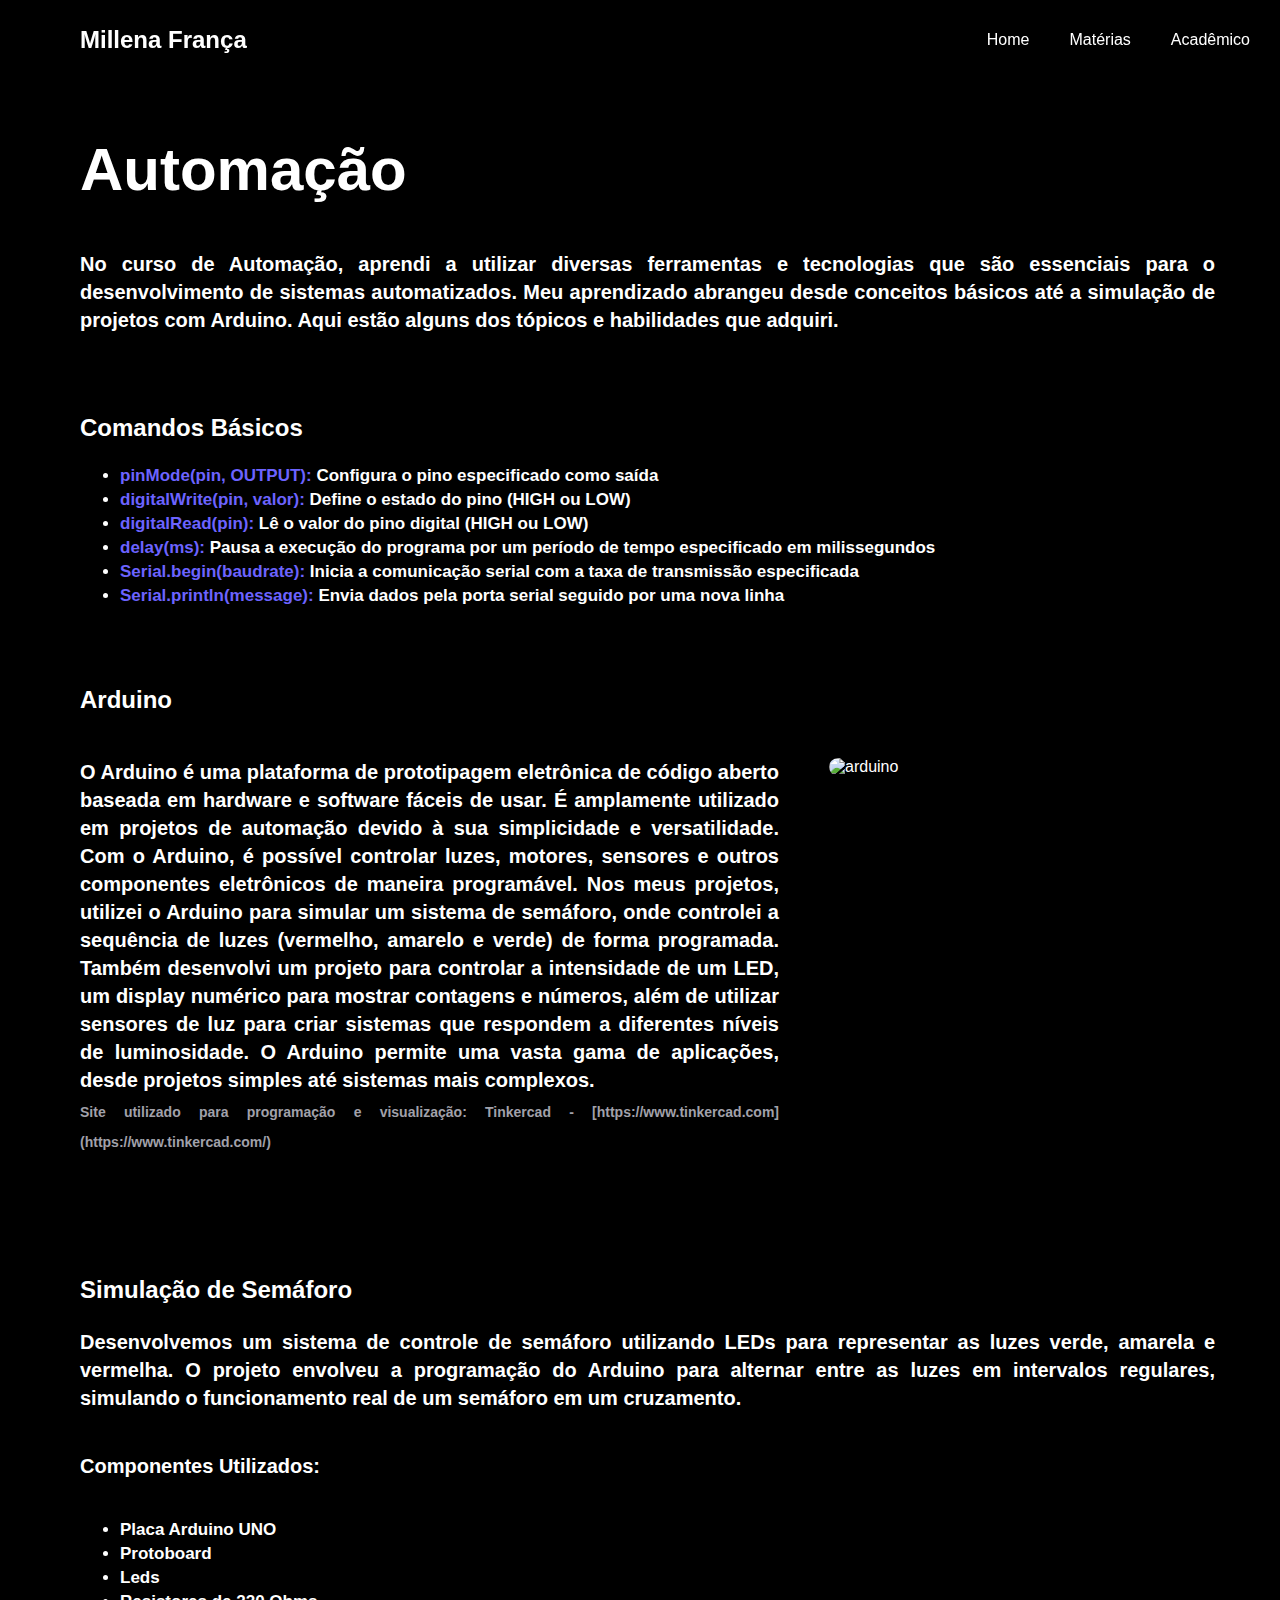
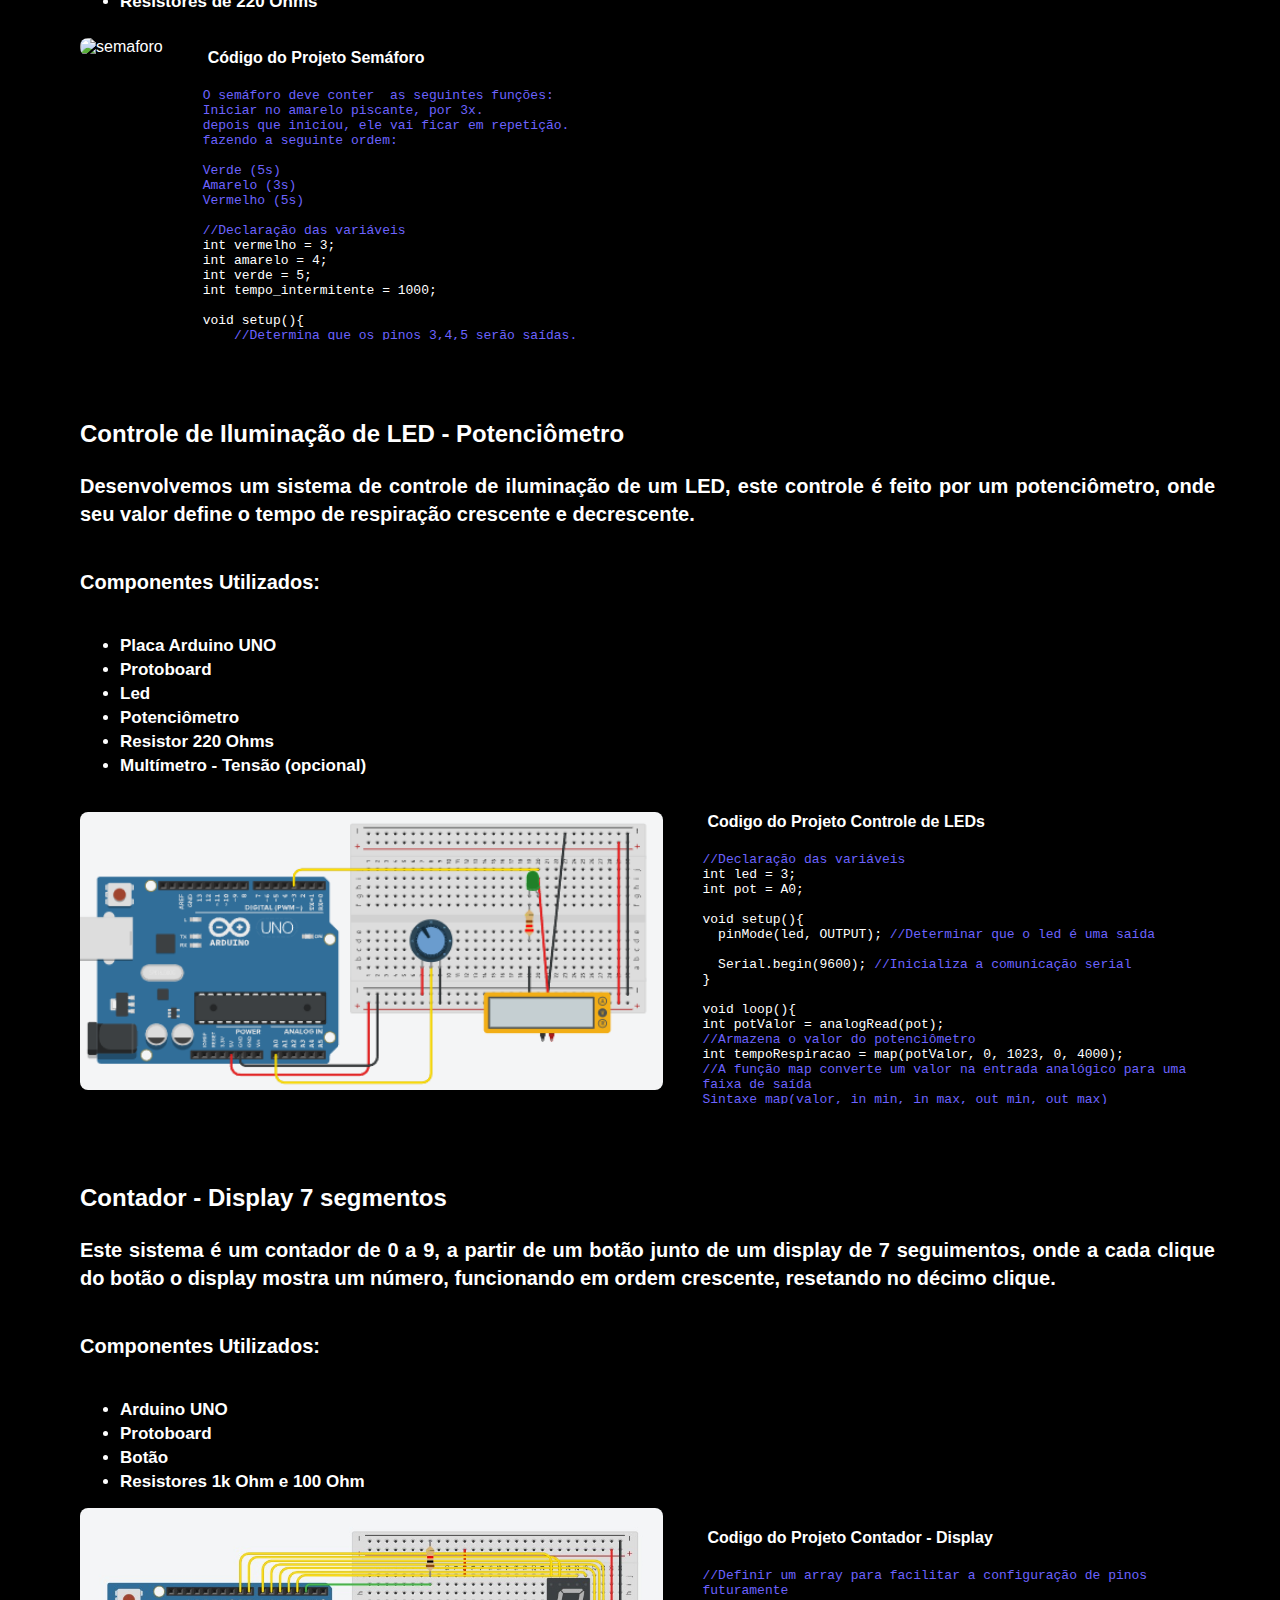
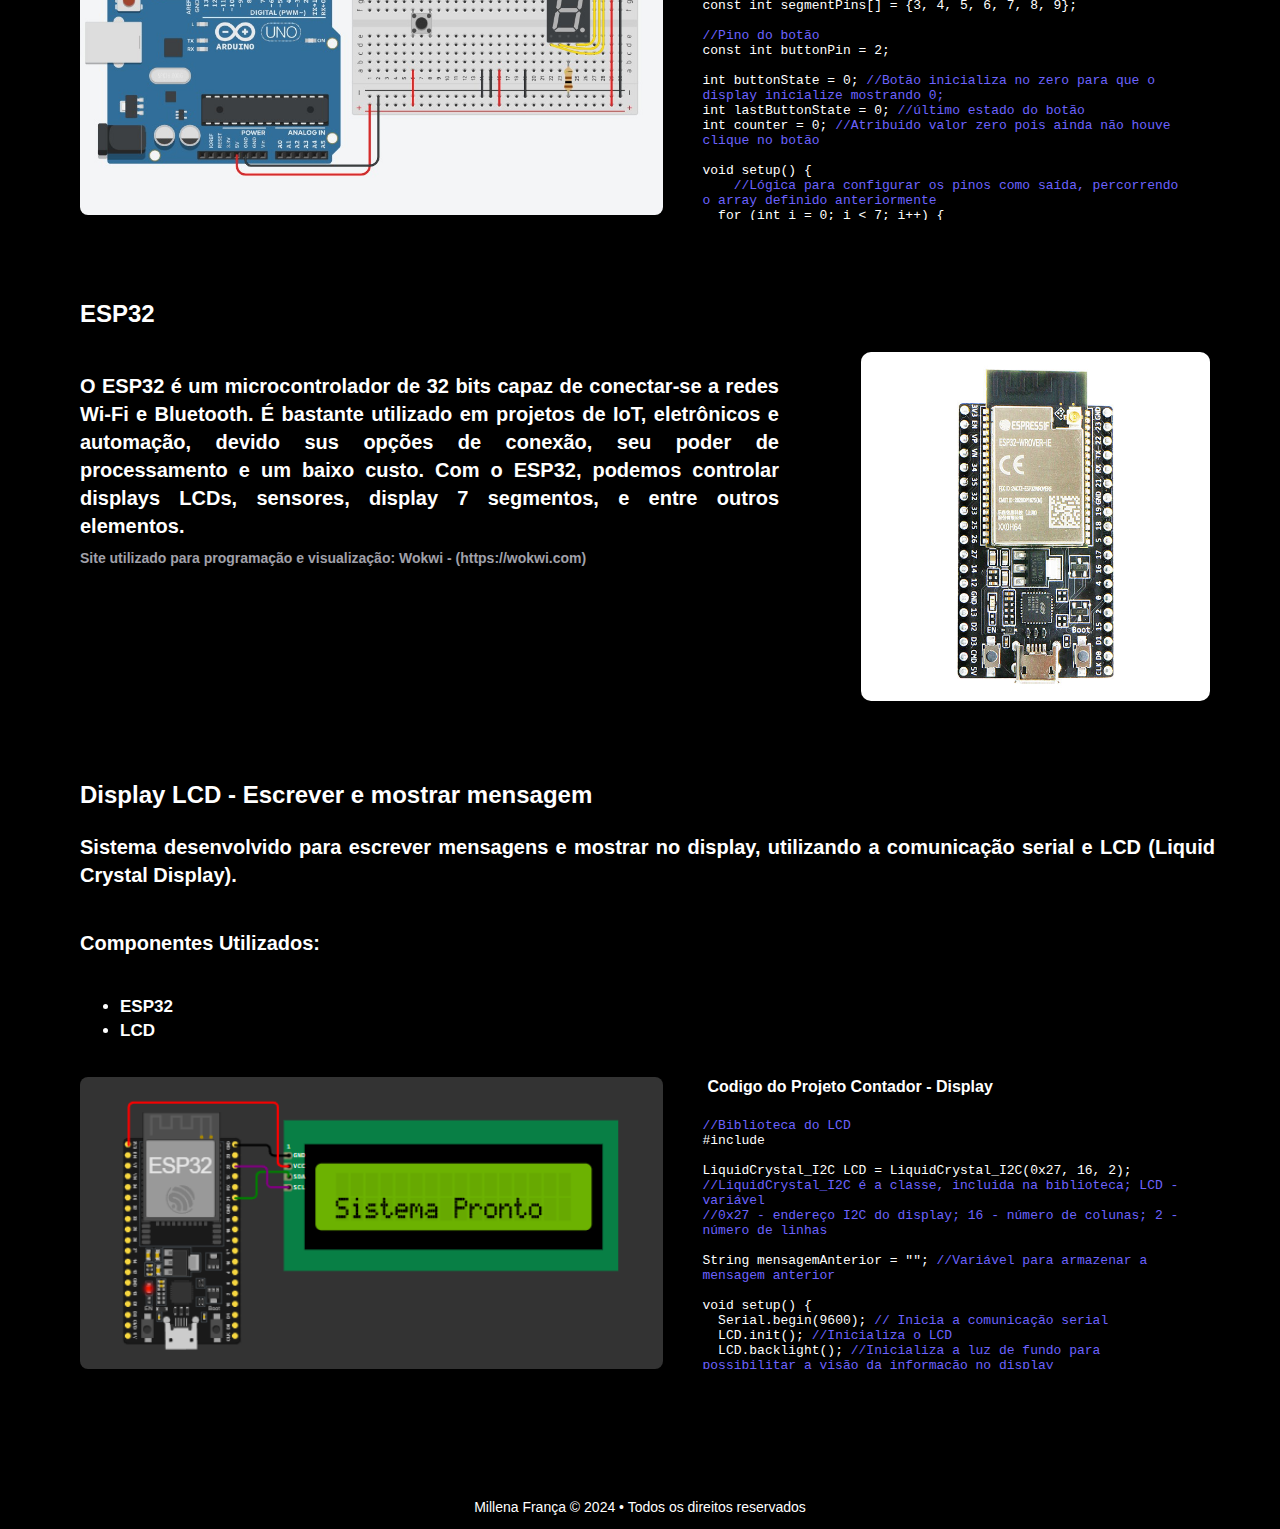
==== Automacao.html @ 95b80430 "Complete Automation subject page" ====
<!DOCTYPE html>
<html lang="en">
<head>
    <meta charset="UTF-8">
    <meta name="viewport" content="width=device-width, initial-scale=1.0">
    <title>Automação</title>
    <link rel="stylesheet" href="style.css">
    <link rel="stylesheet" href="aut.css">
</head>
<body>
    <header>
        <h1>Millena França</h1>
        <nav>
            <div class="menu">
                <ul>
                    <li><a href="index.html">Home</a></li>
                    <li><a href="index.html#materias">Matérias</a></li>
                    <li><a href="index.html#academico">Acadêmico</a></li>
                </ul>
            </div>
        </nav>
    </header>
    <main>
        <section id="materia-conteudo">
            <h2>Automação</h2>
            <p>No curso de Automação, aprendi a utilizar diversas ferramentas e tecnologias que são essenciais para o desenvolvimento de sistemas automatizados. Meu aprendizado abrangeu desde conceitos básicos até a simulação de projetos com Arduino. Aqui estão alguns dos tópicos e habilidades que adquiri.</p>
            <h3>Comandos Básicos</h3>
            <ul>
                <li><span class="highlight">pinMode(pin, OUTPUT):</span> Configura o pino especificado como saída</li>
                <li><span class="highlight">digitalWrite(pin, valor):</span> Define o estado do pino (HIGH ou LOW)</li>
                <li><span class="highlight">digitalRead(pin):</span> Lê o valor do pino digital (HIGH ou LOW)</li>
                <li><span class="highlight">delay(ms):</span> Pausa a execução do programa por um período de tempo especificado em milissegundos</li>
                <li><span class="highlight">Serial.begin(baudrate):</span> Inicia a comunicação serial com a taxa de transmissão especificada</li>
                <li><span class="highlight">Serial.println(message):</span> Envia dados pela porta serial seguido por uma nova linha</li>
            </ul>
            <h3>Arduino</h3>
            <div class="ardContainer">
            <p class="dolado">O Arduino é uma plataforma de prototipagem eletrônica de código aberto baseada em hardware e software fáceis de usar. 
                É amplamente utilizado em projetos de automação devido à sua simplicidade e versatilidade. Com o Arduino, é possível controlar luzes, motores, sensores e outros componentes eletrônicos de maneira programável.
                Nos meus projetos, utilizei o Arduino para simular um sistema de semáforo, onde controlei a sequência de luzes (vermelho, amarelo e verde) de forma programada. Também desenvolvi um projeto para controlar a intensidade de um LED, um display numérico para mostrar contagens e números, além de utilizar sensores de luz para criar sistemas que respondem a diferentes níveis de luminosidade. O Arduino permite uma vasta gama de aplicações, desde projetos simples até sistemas mais complexos.
                <span class="fonte"><br>Site utilizado para programação e visualização: Tinkercad - [https://www.tinkercad.com](https://www.tinkercad.com/)</span></p>
                <img src="arduino.jpg" alt="arduino" class="arduino">
            </div>
            <h3>Simulação de Semáforo</h3>
            <p>Desenvolvemos um sistema de controle de semáforo utilizando LEDs para representar as luzes verde, amarela e vermelha. O projeto envolveu a programação do Arduino para alternar entre as luzes em intervalos regulares, simulando o funcionamento real de um semáforo em um cruzamento.</p>
            <p class="subtitulo">Componentes Utilizados:</p>
            <ul>
                <li>Placa Arduino UNO</li>
                <li>Protoboard</li>
                <li>Leds</li>
                <li>Resistores de 220 Ohms</li>
            </ul>
            <div class="proj">
            <img src="semaforo.png" alt="semaforo" class="semaforo">
                <div class="codigo">
                    <h4>Código do Projeto Semáforo</h4>
                    <pre><a>O semáforo deve conter  as seguintes funções:<br>Iniciar no amarelo piscante, por 3x.<br>depois que iniciou, ele vai ficar em repetição.<br>fazendo a seguinte ordem:<br><br>Verde (5s)<br>Amarelo (3s)<br>Vermelho (5s)<br><br>//Declaração das variáveis</a><br>int vermelho = 3;<br>int amarelo = 4;<br>int verde = 5;<br>int tempo_intermitente = 1000;<br><br>void setup(){<br>    <a>//Determina que os pinos 3,4,5 serão saídas.</a><br>    pinMode(vermelho, OUTPUT);<br>    pinMode(amarelo, OUTPUT);<br>    pinMode(verde, OUTPUT);<br><br>    controlaCor(amarelo, 1000, false);<br>    controlaCor(amarelo, 1000, false);<br>    controlaCor(amarelo, 1000, false);<br><br>}<br><br>void loop(){<br>      <a>//Chamando a função para controlar as cores.</a><br><br>    controlaCor(verde, 5000, true);<br>    controlaCor(amarelo, 3000, true);<br>    controlaCor(vermelho, 5000, true);<br>}<br><br>int controlaCor (int cor, int tempo, bool noloop) {<br>    digitalWrite(cor, 1);<br>    delay(tempo);<br>    digitalWrite(cor, 0);<br>  <a>//se noloop for true, retorna 1 imediatamente</a><br><br>      if(noloop == false){<br>        delay(tempo);<br>        return 0;<br>            <a>//se noloop for falso, espera (tempo) para retornar</a><br>    }<br>    else{<br>        return 1;<br>    }<br>}<br></pre>
                  </div>
                </div>

                <h3>Controle de Iluminação de LED - Potenciômetro</h3>
                <p>Desenvolvemos um sistema de controle de iluminação de um LED, este controle é feito por um potenciômetro, onde seu valor define o tempo de respiração crescente e decrescente.</p>
                <p class="subtitulo">Componentes Utilizados:</p>
                <ul>
                    <li>Placa Arduino UNO</li>
                    <li>Protoboard</li>
                    <li>Led</li>
                    <li>Potenciômetro</li>
                    <li>Resistor 220 Ohms</li>
                    <li>Multímetro - Tensão (opcional)</li>
                </ul>
                <div class="proj">
                    <img src="controleLed.png" alt="controleLed" class="controleLed">
                    <div class="codigo">
                        <h4>Codigo do Projeto Controle de LEDs</h4>
                        <pre><a>//Declaração das variáveis</a><br>int led = 3;<br>int pot = A0;<br><br>void setup(){<br>  pinMode(led, OUTPUT); <a>//Determinar que o led é uma saída</a><br><br>  Serial.begin(9600); <a>//Inicializa a comunicação serial</a><br>}<br><br>void loop(){<br>int potValor = analogRead(pot);<br><a>//Armazena o valor do potenciômetro</a><br>int tempoRespiracao = map(potValor, 0, 1023, 0, 4000);<br><a>//A função map converte um valor na entrada analógico para uma faixa de saída<br>Sintaxe map(valor, in_min, in_max, out_min, out_max)<br>O valor no map é valor definido pelo potenciômetro, esse valor varia entre 0 a 1023<br>Este valor é convertido para um novo que varia entre 0 a 4000 (4seg)</a><br><br><a>//Se o potenciômetro estiver zerado, a luminosidade do led vai estar zerada também</a><br>if (potValor == 0) {<br>  digitalWrite(led, LOW);<br>  delay(100);<br>}<br><br>// Lógica da respiração, quanto maior o valor do pot mais demora a respiração  else {<br>      <a>//Crescente</a>    for (int i = 0; i <= 100; i++) {<br>      analogWrite(led, map(i, 0, 100, 0, 255)); //Ajusta a luminosidade conforme o valor do map<br>      <a>//Utiliza o 100 para ficar na medida de potência 100%</a><br>      delay(tempoRespiracao / 100); //Tempo de acordo com o potenciômetro<br>    }<br><br>      <a>// Decrescente, inverte a lógica do for<br></a>    for (int i = 100; i >= 0; i--) {<br>      analogWrite(led, map(i, 0, 100, 0, 255));<br>      delay(tempoRespiracao / 100);<br>    }<br>  }<br><br>  Serial.println(potValor); <a>//Visualizar o valor atual do potenciômetro</a><br>}</pre>
                    </div>
                </div>

                <h3>Contador - Display 7 segmentos</h3>
                <p>Este sistema é um contador de 0 a 9, a partir de um botão junto de um display de 7 seguimentos, onde a cada clique do botão o display mostra um número, funcionando em ordem crescente, resetando no décimo clique.</p>
                <p class="subtitulo">Componentes Utilizados:</p>
                <ul>
                    <li>Arduino UNO</li>
                    <li>Protoboard</li>
                    <li>Botão</li>
                    <li>Resistores 1k Ohm e 100 Ohm</li>
                </ul>
                <div class="proj">
                    <img src="contador.jpeg"" alt="contador" class="contador">
                    <div class="codigo">
                        <h4>Codigo do Projeto Contador - Display</h4>
                        <pre><a>//Definir um array para facilitar a configuração de pinos futuramente</a><br>const int segmentPins[] = {3, 4, 5, 6, 7, 8, 9};<br><br><a>//Pino do botão</a><br>const int buttonPin = 2;<br><br>int buttonState = 0; <a>//Botão inicializa no zero para que o display inicialize mostrando 0;</a><br>int lastButtonState = 0; <a>//último estado do botão</a><br>int counter = 0; <a>//Atribuido valor zero pois ainda não houve clique no botão</a><br><br>void setup() {<br>    <a>//Lógica para configurar os pinos como saída, percorrendo o array definido anteriormente</a><br>  for (int i = 0; i < 7; i++) {<br>    pinMode(segmentPins[i], OUTPUT);<br>  }<br>  pinMode(buttonPin, INPUT); <a>//Configura o bõtao como entrada</a><br>}<br><br>void loop() {<br>  <a>//O estado do botão vai sendo atualizado assim que é feito a leitura de troca de estado (clique)</a><br>  buttonState = digitalRead(buttonPin);<br>   <a>//Se o estado atual for LOW, significa que não houve clique</a><br>   <a>//Se o último estado for HIGH, significa que o botão ainda esta sendo pressionado</a><br>  if (buttonState == HIGH && lastButtonState == LOW) { <br>    counter++;<br><br>    if (counter > 9) { <a>//Resetar o contador quando apertado 10 vezes</a><br>      counter = 0;<br>    }<br>  }<br><br>  lastButtonState = buttonState; <a>//Atualiza o estado anterior do botão</a><br><br>  displayNumber(counter);<a>//Mostra o número</a><br>  delay(50);<br>}<br><a>//Cria a "tabela", para o sistema saber quais segmentos ligar</a><br>void displayNumber(int num) {<br>    <a>//A	B  C  D  E  F  G</a><br>  const int segments[10][7] = { <br>    {1, 1, 1, 1, 1, 1, 0}, // 0<br>    {0, 1, 1, 0, 0, 0, 0}, // 1<br>    {1, 1, 0, 1, 1, 0, 1}, // 2<br>    {1, 1, 1, 1, 0, 0, 1}, // 3<br>    {0, 1, 1, 0, 0, 1, 1}, // 4<br>    {1, 0, 1, 1, 0, 1, 1}, // 5<br>    {1, 0, 1, 1, 1, 1, 1}, // 6<br>    {1, 1, 1, 0, 0, 0, 0}, // 7<br>    {1, 1, 1, 1, 1, 1, 1}, // 8<br>    {1, 1, 1, 1, 0, 1, 1}  // 9<br>  };<br><br>  for (int i = 0; i < 7; i++) {<br>    digitalWrite(segmentPins[i], LOW);<a>//Inicia com tudo desligado</a><br>  }<br>  for (int i = 0; i < 7; i++) {<br>    digitalWrite(segmentPins[i], segments[num][i]); <a>//Liga os segmentos de acordo com o número</a><br>  }<br>}</pre>
                    </div>
                </div>
                
                <h3>ESP32</h3>
                <div class="ardEsp">
                    <p class="dolado">O ESP32 é um microcontrolador de 32 bits capaz de conectar-se a redes Wi-Fi e Bluetooth. É bastante utilizado em projetos de IoT, eletrônicos e automação, devido sus opções de conexão, seu poder de processamento e um baixo custo. Com o ESP32, podemos controlar displays LCDs, sensores, display 7 segmentos, e entre outros elementos.
                        <span class="fonte"><br>Site utilizado para programação e visualização: Wokwi - (https://wokwi.com)</span></p>
                        <img src="esp32.png" alt="esp32" class="esp32">
                    </div>
                </div>

                    <h3>Display LCD - Escrever e mostrar mensagem</h3>
                <p>Sistema desenvolvido para escrever mensagens e mostrar no display, utilizando a comunicação serial e LCD (Liquid Crystal Display).</p>
                <p class="subtitulo">Componentes Utilizados:</p>
                <ul>
                    <li>ESP32</li>
                    <li>LCD</li>
                </ul>
                <div class="proj">
                    <img src="espSistema.png" alt="espSistema" class="espSistema">
                    <div class="codigo">
                        <h4>Codigo do Projeto Contador - Display</h4>
                        <pre><a>//Biblioteca do LCD</a><br>#include <LiquidCrystal_I2C.h><br><br>LiquidCrystal_I2C LCD = LiquidCrystal_I2C(0x27, 16, 2);<br><a>//LiquidCrystal_I2C é a classe, incluida na biblioteca; LCD - variável</a><br><a>//0x27 - endereço I2C do display; 16 - número de colunas; 2 - número de linhas</a><br><br>String mensagemAnterior = ""; <a>//Variável para armazenar a mensagem anterior</a><br><br>void setup() {<br>  Serial.begin(9600); <a>// Inicia a comunicação serial</a><br>  LCD.init(); <a>//Inicializa o LCD</a><br>  LCD.backlight(); <a>//Inicializa a luz de fundo para possibilitar a visão da informação no display</a><br><br>  LCD.setCursor(0, 0); <a>//Indica a posição que ele deve escrever a mensagem</a><br>  LCD.print("Hello World"); <a>//A mensagem a ser escrita apenas para testar o funcionamento</a><br>  delay(1000);<br><br>  LCD.clear(); <a>//Limpa as informações no display</a><br>  LCD.setCursor(0, 1); <a>//Indica a posição na segunda linha (começa no 0, por isso linha 1)</a><br>  LCD.print("Sistema Pronto"); <a>//Mensagem para dizer que o sistema esta funcionando corretamente</a><br>}<br><br>void loop() {<br>  if (Serial.available() > 0) { <a>//Verifica se há dados disponíveis na porta serial</a><br>    String novaMensagem = Serial.readString(); <a>// Lê a mensagem serial</a><br><br>    if (novaMensagem != mensagemAnterior) { <a>//Verifica se a mensagem é diferente da anterior</a><br>      LCD.clear(); <a>//Apaga a mensagem anterior no LCD</a><br>      escreve(0, 1, novaMensagem); <a>//Escreve a nova mensagem no LCD</a><br>      mensagemAnterior = novaMensagem; <a>//Atualiza a mensagem anterior</a><br>    }<br>  }<br>}<br><br><a>//Função para escrever a mensagem no LCD</a><br>void escreve(int col, int lin, String msg) {<br>  LCD.setCursor(col, lin); <a>//Valores passados no void loop</a><br>  LCD.print(msg); <a>//Mostra a mensagem no LCD</a><br>}<br></pre>
                    </div>
                </div>
        </section>
    </main>
    <footer>
        <p>Millena França © 2024 • Todos os direitos reservados</p>
    </footer>
</body>
</html>
---- style.css ----
body{
    padding: 0;
    margin: 0;
    background-color: #000000;
    font-family: 'Segoe UI', Arial, sans-serif;
    color: #fff;
}

body::-webkit-scrollbar-thumb {
    background-color: #ffffff;
    border-radius: 5px;
  }
body::-webkit-scrollbar {
    width:8px;
  }
body::-webkit-scrollbar-thumb:hover {
    background-color: rgb(161, 161, 170);
  }
  
html {
    scroll-behavior: smooth;
}

@font-face {
    font-family: 'Segoe UI';
    src: url('path-to-your-fonts/segoeui.woff2') format('woff2'),
         url('path-to-your-fonts/segoeui.woff') format('woff');

}

header{
    padding: 10px 20px;
    top: 0;
    display: flex;
    position: fixed;
    width: 100%;
    height: 60px;
    background-color: rgba(0, 0, 0, 0.5);
    backdrop-filter: blur(10px);
    z-index: 1000;
    align-items: center;
    justify-content: space-between;
    
}
header h1 {
    font-size: 24px;
    font-weight: 600;
    margin-left: 60px;
}
nav{
    margin-left: auto;
    margin-right: 20px;
}
nav ul{
    list-style: none;
    display: flex;
    gap: 20px;
    padding: 0;
    margin-right: 20px;
}
nav ul li{
    padding: 0 10px
}
nav ul li a {
    color: #fff;
    text-decoration: none;
    transition: color 0.3s;
    font-size: 16px;
    font-weight: 500;
    line-height: 24px;
    
}

nav ul li a:hover {
    color: rgb(108, 99, 255);
}

main{
    margin-top: 70px;
    padding: 20px   ;
    margin-left: 60px;
    margin-right: 15px;
}
main section {
    margin-bottom: 40px;
}
main section h1{
    margin-top: 100px;
    font-size: 36px;
    font-weight: 700;
}
main section h2{
    font-size: 60px;
    font-weight: 800;
    line-height: 60px;
}
main section h3{
    margin-top: 80px;
    font-size: 24px;
    font-weight: 700;
}
main section p{
    font-weight: 400;
    font-size: 20px;
    line-height: 28px;
}

#home h2 {
    margin-bottom: 10px;
}

.logoContato {
    font-size: 40px;
    color: #ffffff;
    cursor: pointer;
    transition: color 0.3s, transform 0.3s;
    margin-right: 30px;
    margin-top: 10px;
}
.logoContato:hover {
    color: rgb(108, 99, 255);
    transform: scale(1.1);
}

.conteudo{
    display: flex;
    flex-wrap: wrap; 
    gap: 20px; 
    justify-content: center; 
    padding: 20px;
    max-width: 1000px; 
    margin: 0 auto; 

}
.card{
    width: 250px; /* Define uma largura fixa para os cards */
    height: 240px;
    box-shadow: 0 0 10px rgba(108, 99, 255, 0.6);
    border-radius: 8px;
    text-decoration: none;
    padding: 20px;
    transition: box-shadow 0.3s, transform 0.3s;
    background-color: #000000;
    border: 1px solid  #535353;
    color: #ffffff;
    display: flex;
    flex-direction: column;
    align-items: center;
    text-align: center;
}

.card:hover{
    box-shadow: 0 0 20px rgba(108, 99, 255, 0.9);
    transform: scale(1.1);
}  
.card h3{
    margin: 0;
    font-size: 20px;
    font-weight: 500;
}

.timeline {
    position: relative;
    width: 100%;
    padding: 20px 0;
    display: flex;
    flex-direction: column;
}
.timelineEsquerda{
    margin-left: 155px;
}
.timelineDireita{
    margin-left: 625px;
}
.timeline::before {
    content: '';
    position: absolute;
    top: 0;
    left: 50%;
    transform: translateX(-50%);
    width: 4px;
    height: 100%;
    background-color: #161616;
}
.balaoEsq:after {
    content: "";
    width: 0;
    height: 0;
    position: absolute;
    right: -10px;
    margin-top: -110px;
    border-top: 20px solid transparent;
    border-bottom: 20px solid transparent;
    border-left: 20px solid #131316;
    border-radius: 50%;
  }
  .balaoDi:after {
    content: "";
    width: 0;
    height: 0;
    position: absolute;
    left: -10px;
    margin-top: -160px;
    border-top: 20px solid transparent;
    border-bottom: 20px solid transparent;
    border-left: 20px solid #131316;
    border-radius: 50%;
    -webkit-transform: rotate(180deg);
    transform: rotate(180deg);
  }
.balaoEsq{
    width: 370px;
    position: relative;
    background-color: #131316;
    border-radius: 5px;
    box-shadow: rgb(39, 39, 42) 0px 3px 0px;
    padding-bottom: 7px;
    
}
.timeline h4 {
    font-size: 20px;
    padding-top: 15px;
    padding-left: 17px;
    margin-bottom: 1px;
}
.timeline span{
    font-size: 14px;
    color: rgb(161, 161, 170);
    padding-left: 17px;
}
.timeline p{
    font-size: 16px;
    padding-left: 17px;
}
.balaoDi{
    width: 370px;
    position: relative;
    background-color: #131316;
    border-radius: 5px;
    box-shadow: rgb(39, 39, 42) 0px 3px 0px;
    padding-bottom: 7px;
    
}
footer{
    margin-top: 70px;
    background-color: #000000;
    text-align: center;

}
footer p{
    color: #fff;
    font-size: 14px;
}
---- aut.css ----
#materia-conteudo li{
    margin-bottom: 4px;
    font-size: 17px;
    font-weight: 600;
}
#materia-conteudo p{
    font-weight: 600;
    margin-bottom: 40px;
    margin-right: 30px;
    text-align: justify;
    
}
.fonte{
    font-size: 14px;
    color: rgb(161, 161, 170);
}
.highlight{
    color: rgb(108, 99, 255);
    font-weight: 650;
}  
.arduino{
    display: block;
    margin-top: 20px;
    margin-bottom: 20px;
    margin-left: auto;
    margin-right: 35px;
    height: auto;
    max-width: 100%;
    width: 40%;
    border-radius: 10px;
    box-shadow: 0 0 10px rgba(0, 0, 0, 0.5);
    transition: transform 0.3s ease-in-out;
}
.arduino:hover{
    transform: scale(1.05);
}
.dolado{
    max-width: 60%;
    flex-grow: 1;   
    text-align: justify;    
}
.ardContainer{
    display: flex;
    align-items: flex-start;
    justify-content: space-between;
    gap: 20px;
}
.semaforo{
    margin-top: 10px;
    max-width: 50%;
    height: auto;
    border-radius: 8px;
    box-shadow: 0 0 10px rgba(0, 0, 0, 0.5);    

}   
.codigo {
    height: 312px;
    width: 500px;
    overflow-y: scroll;
    border-radius: 8px;
    margin-right: 35px;
  }
  .codigo pre {
    white-space: pre-wrap;
    font-family: monospace;
    text-align: left;
    margin-left: 10px;
  }
  .proj{
    display: flex; 
    flex-direction: row; /* Organiza os elementos na horizontal */
    align-items: flex-start;
    gap: 30px;
  }
  .proj h4{
    margin-left: 15px;
  }
  .proj .codigo a{
    color: rgb(108, 99, 255);
  }
  .proj .codigo::-webkit-scrollbar-thumb {
    background-color: #ffffff;
    border-radius: 5px;
  }
  .proj .codigo::-webkit-scrollbar {
    width:5px;
  }
  .proj .codigo::-webkit-scrollbar-thumb:hover {
    background-color: rgb(161, 161, 170);
  }

  .controleLed{
    margin-top: 20px;
    width: 50%;
    height: auto;
    border-radius: 8px;
    box-shadow: 0 0 10px rgba(0, 0, 0, 0.5);    
  }
  .contador{
    width: 50%;
    height: auto;
    border-radius: 8px;
    box-shadow: 0 0 10px rgba(0, 0, 0, 0.5);   
  }
  .ardEsp{
    display: flex;
    align-items: flex-start;
    justify-content: space-between;
    gap: 20px;
}
.esp32{
  width: 30%;
  height: auto;
  margin-right: 35px;
  transition: transform 0.3s ease-in-out;
  border-radius: 10px;
}
.esp32:hover{
  transform: scale(1.05);
}
.espSistema{
  width: 50%;
  height: auto;
  border-radius: 8px;
  box-shadow: 0 0 10px rgba(0, 0, 0, 0.5);   
  margin-top: 20px;
}
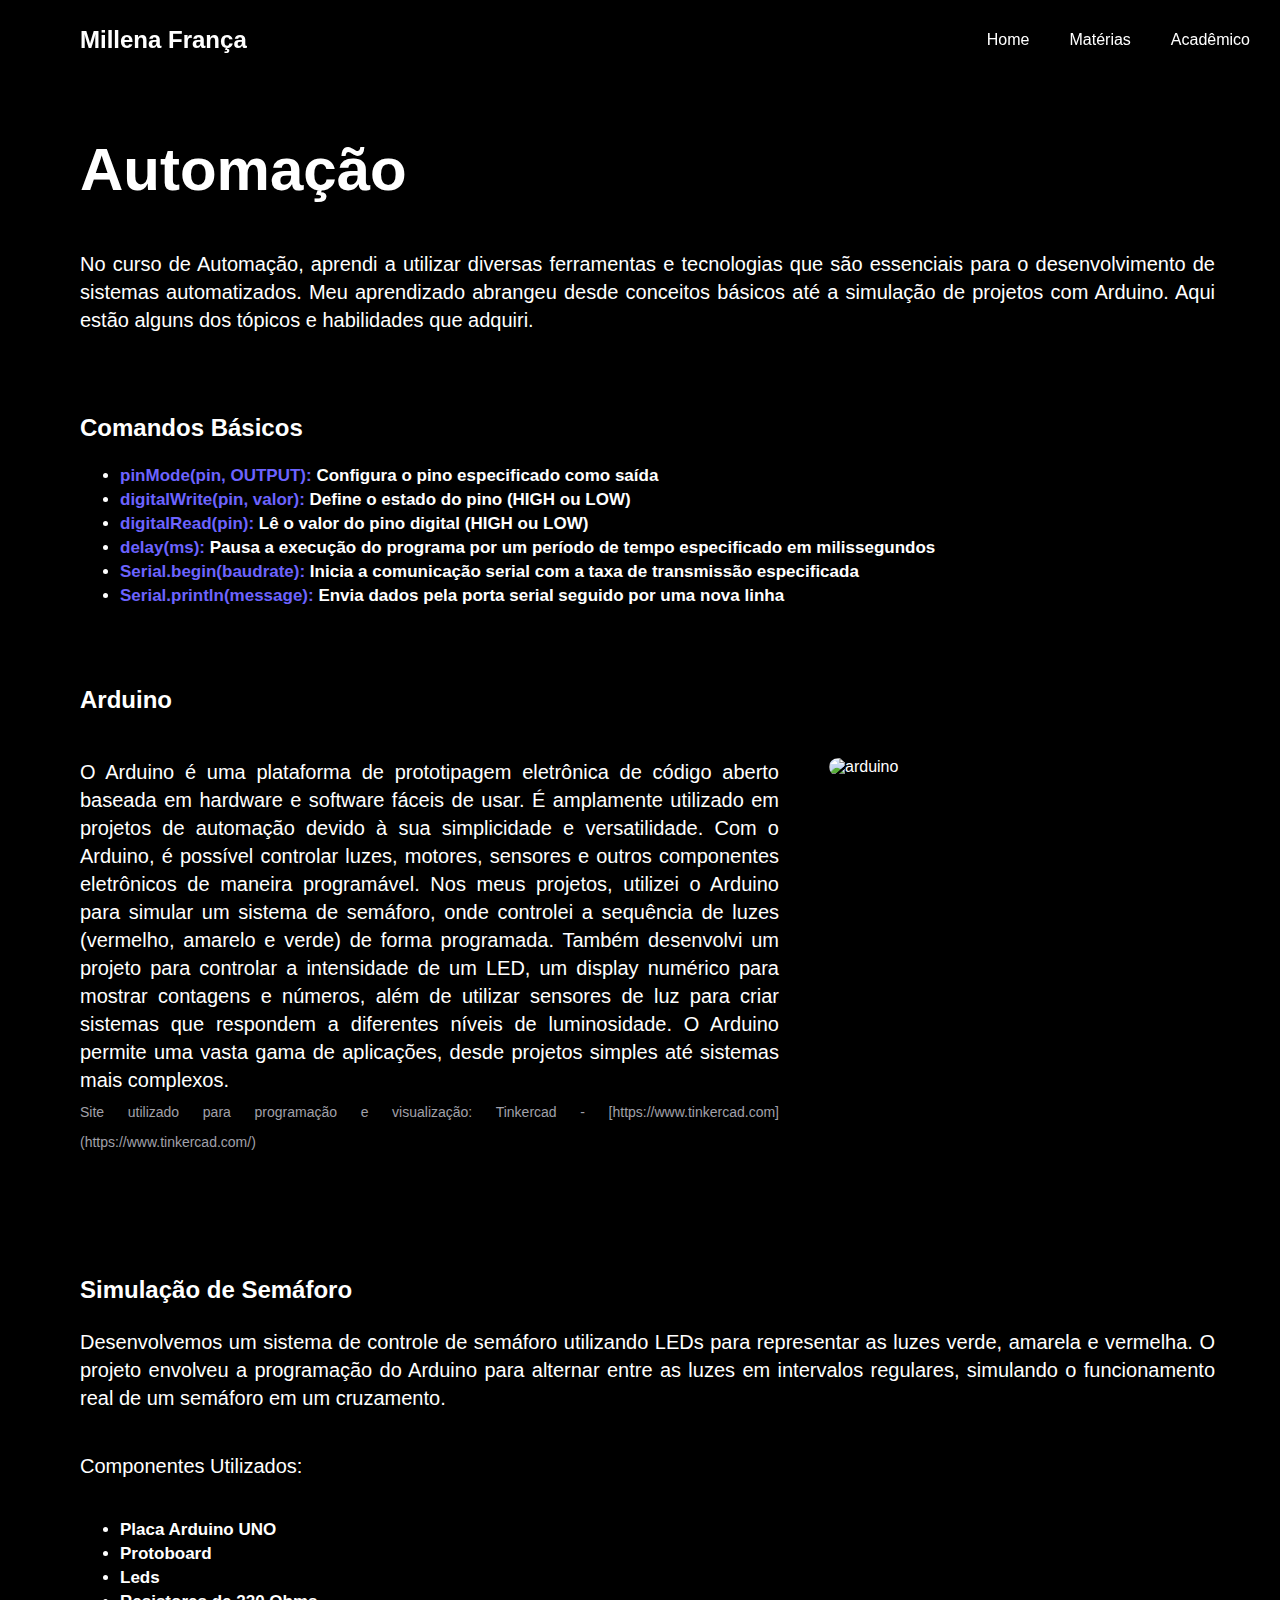
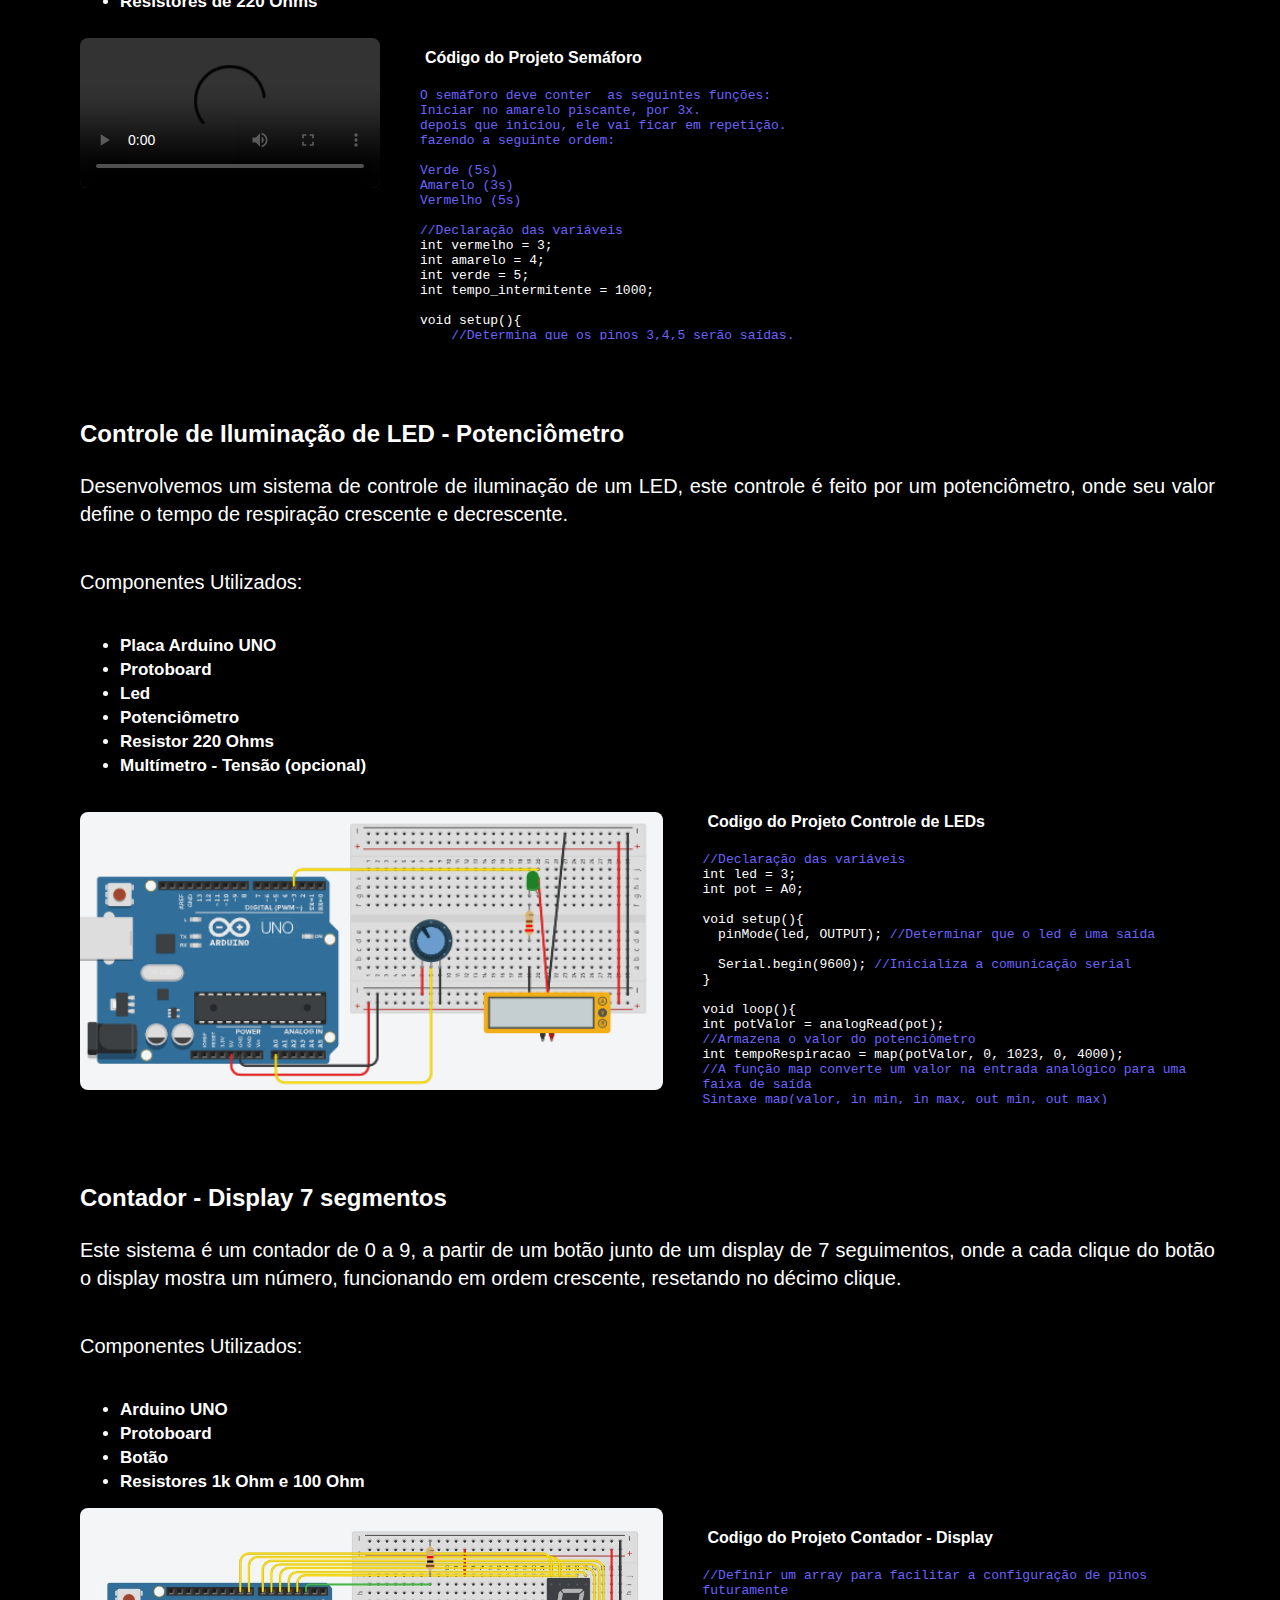
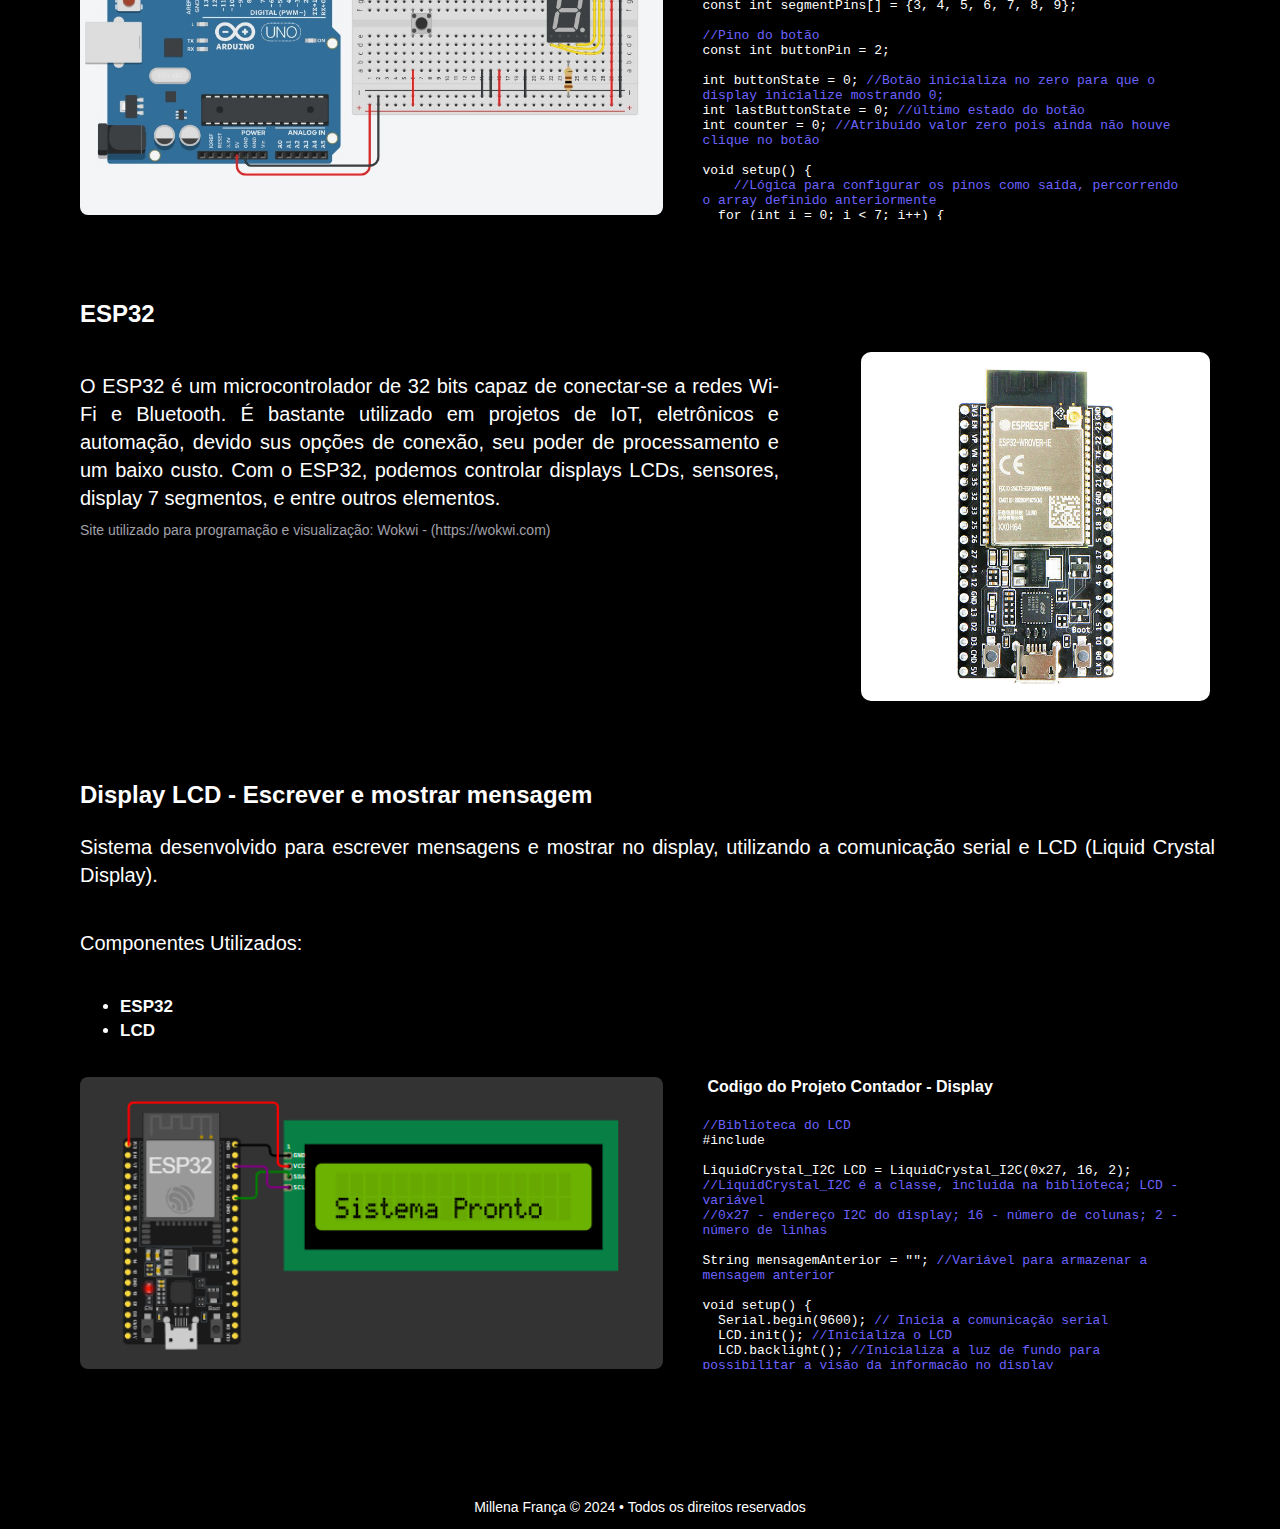
==== commit b6c45eb2: "Added video for automation section" ====
--- a/Automacao.html
+++ b/Automacao.html
@@ -6,6 +6,9 @@
     <title>Automação</title>
     <link rel="stylesheet" href="style.css">
     <link rel="stylesheet" href="aut.css">
+    <link href="https://cdnjs.cloudflare.com/ajax/libs/prism/1.25.0/themes/prism-okaidia.min.css" rel="stylesheet" />
+    <script src="https://cdnjs.cloudflare.com/ajax/libs/prism/1.25.0/prism.min.js"></script>
+    <script src="https://cdnjs.cloudflare.com/ajax/libs/prism/1.25.0/components/prism-javascript.min.js"></script>
 </head>
 <body>
     <header>
@@ -51,71 +54,73 @@
                 <li>Resistores de 220 Ohms</li>
             </ul>
             <div class="proj">
-            <img src="semaforo.png" alt="semaforo" class="semaforo">
+                    <video id="semaforoVideo" controls class="semaforo"> <!--tag para inserir video-->
+                        <source src="videosemaforo.mp4" type="video/mp4">
+                        Your browser does not support the video tag.
+                    </video>
                 <div class="codigo">
                     <h4>Código do Projeto Semáforo</h4>
                     <pre><a>O semáforo deve conter  as seguintes funções:<br>Iniciar no amarelo piscante, por 3x.<br>depois que iniciou, ele vai ficar em repetição.<br>fazendo a seguinte ordem:<br><br>Verde (5s)<br>Amarelo (3s)<br>Vermelho (5s)<br><br>//Declaração das variáveis</a><br>int vermelho = 3;<br>int amarelo = 4;<br>int verde = 5;<br>int tempo_intermitente = 1000;<br><br>void setup(){<br>    <a>//Determina que os pinos 3,4,5 serão saídas.</a><br>    pinMode(vermelho, OUTPUT);<br>    pinMode(amarelo, OUTPUT);<br>    pinMode(verde, OUTPUT);<br><br>    controlaCor(amarelo, 1000, false);<br>    controlaCor(amarelo, 1000, false);<br>    controlaCor(amarelo, 1000, false);<br><br>}<br><br>void loop(){<br>      <a>//Chamando a função para controlar as cores.</a><br><br>    controlaCor(verde, 5000, true);<br>    controlaCor(amarelo, 3000, true);<br>    controlaCor(vermelho, 5000, true);<br>}<br><br>int controlaCor (int cor, int tempo, bool noloop) {<br>    digitalWrite(cor, 1);<br>    delay(tempo);<br>    digitalWrite(cor, 0);<br>  <a>//se noloop for true, retorna 1 imediatamente</a><br><br>      if(noloop == false){<br>        delay(tempo);<br>        return 0;<br>            <a>//se noloop for falso, espera (tempo) para retornar</a><br>    }<br>    else{<br>        return 1;<br>    }<br>}<br></pre>
-                  </div>
                 </div>
+            </div>
 
-                <h3>Controle de Iluminação de LED - Potenciômetro</h3>
-                <p>Desenvolvemos um sistema de controle de iluminação de um LED, este controle é feito por um potenciômetro, onde seu valor define o tempo de respiração crescente e decrescente.</p>
-                <p class="subtitulo">Componentes Utilizados:</p>
-                <ul>
-                    <li>Placa Arduino UNO</li>
-                    <li>Protoboard</li>
-                    <li>Led</li>
-                    <li>Potenciômetro</li>
-                    <li>Resistor 220 Ohms</li>
-                    <li>Multímetro - Tensão (opcional)</li>
-                </ul>
-                <div class="proj">
-                    <img src="controleLed.png" alt="controleLed" class="controleLed">
-                    <div class="codigo">
-                        <h4>Codigo do Projeto Controle de LEDs</h4>
-                        <pre><a>//Declaração das variáveis</a><br>int led = 3;<br>int pot = A0;<br><br>void setup(){<br>  pinMode(led, OUTPUT); <a>//Determinar que o led é uma saída</a><br><br>  Serial.begin(9600); <a>//Inicializa a comunicação serial</a><br>}<br><br>void loop(){<br>int potValor = analogRead(pot);<br><a>//Armazena o valor do potenciômetro</a><br>int tempoRespiracao = map(potValor, 0, 1023, 0, 4000);<br><a>//A função map converte um valor na entrada analógico para uma faixa de saída<br>Sintaxe map(valor, in_min, in_max, out_min, out_max)<br>O valor no map é valor definido pelo potenciômetro, esse valor varia entre 0 a 1023<br>Este valor é convertido para um novo que varia entre 0 a 4000 (4seg)</a><br><br><a>//Se o potenciômetro estiver zerado, a luminosidade do led vai estar zerada também</a><br>if (potValor == 0) {<br>  digitalWrite(led, LOW);<br>  delay(100);<br>}<br><br>// Lógica da respiração, quanto maior o valor do pot mais demora a respiração  else {<br>      <a>//Crescente</a>    for (int i = 0; i <= 100; i++) {<br>      analogWrite(led, map(i, 0, 100, 0, 255)); //Ajusta a luminosidade conforme o valor do map<br>      <a>//Utiliza o 100 para ficar na medida de potência 100%</a><br>      delay(tempoRespiracao / 100); //Tempo de acordo com o potenciômetro<br>    }<br><br>      <a>// Decrescente, inverte a lógica do for<br></a>    for (int i = 100; i >= 0; i--) {<br>      analogWrite(led, map(i, 0, 100, 0, 255));<br>      delay(tempoRespiracao / 100);<br>    }<br>  }<br><br>  Serial.println(potValor); <a>//Visualizar o valor atual do potenciômetro</a><br>}</pre>
-                    </div>
+            <h3>Controle de Iluminação de LED - Potenciômetro</h3>
+            <p>Desenvolvemos um sistema de controle de iluminação de um LED, este controle é feito por um potenciômetro, onde seu valor define o tempo de respiração crescente e decrescente.</p>
+            <p class="subtitulo">Componentes Utilizados:</p>
+            <ul>
+                <li>Placa Arduino UNO</li>
+                <li>Protoboard</li>
+                <li>Led</li>
+                <li>Potenciômetro</li>
+                <li>Resistor 220 Ohms</li>
+                <li>Multímetro - Tensão (opcional)</li>
+            </ul>
+            <div class="proj">
+                <img src="controleLed.png" alt="controleLed" class="controleLed">
+                <div class="codigo">
+                    <h4>Codigo do Projeto Controle de LEDs</h4>
+                    <pre><a>//Declaração das variáveis</a><br>int led = 3;<br>int pot = A0;<br><br>void setup(){<br>  pinMode(led, OUTPUT); <a>//Determinar que o led é uma saída</a><br><br>  Serial.begin(9600); <a>//Inicializa a comunicação serial</a><br>}<br><br>void loop(){<br>int potValor = analogRead(pot);<br><a>//Armazena o valor do potenciômetro</a><br>int tempoRespiracao = map(potValor, 0, 1023, 0, 4000);<br><a>//A função map converte um valor na entrada analógico para uma faixa de saída<br>Sintaxe map(valor, in_min, in_max, out_min, out_max)<br>O valor no map é valor definido pelo potenciômetro, esse valor varia entre 0 a 1023<br>Este valor é convertido para um novo que varia entre 0 a 4000 (4seg)</a><br><br><a>//Se o potenciômetro estiver zerado, a luminosidade do led vai estar zerada também</a><br>if (potValor == 0) {<br>  digitalWrite(led, LOW);<br>  delay(100);<br>}<br><br>// Lógica da respiração, quanto maior o valor do pot mais demora a respiração  else {<br>      <a>//Crescente</a>    for (int i = 0; i <= 100; i++) {<br>      analogWrite(led, map(i, 0, 100, 0, 255)); //Ajusta a luminosidade conforme o valor do map<br>      <a>//Utiliza o 100 para ficar na medida de potência 100%</a><br>      delay(tempoRespiracao / 100); //Tempo de acordo com o potenciômetro<br>    }<br><br>      <a>// Decrescente, inverte a lógica do for<br></a>    for (int i = 100; i >= 0; i--) {<br>      analogWrite(led, map(i, 0, 100, 0, 255));<br>      delay(tempoRespiracao / 100);<br>    }<br>  }<br><br>  Serial.println(potValor); <a>//Visualizar o valor atual do potenciômetro</a><br>}</pre>
                 </div>
+            </div>
 
-                <h3>Contador - Display 7 segmentos</h3>
-                <p>Este sistema é um contador de 0 a 9, a partir de um botão junto de um display de 7 seguimentos, onde a cada clique do botão o display mostra um número, funcionando em ordem crescente, resetando no décimo clique.</p>
-                <p class="subtitulo">Componentes Utilizados:</p>
-                <ul>
-                    <li>Arduino UNO</li>
-                    <li>Protoboard</li>
-                    <li>Botão</li>
-                    <li>Resistores 1k Ohm e 100 Ohm</li>
-                </ul>
-                <div class="proj">
-                    <img src="contador.jpeg"" alt="contador" class="contador">
-                    <div class="codigo">
-                        <h4>Codigo do Projeto Contador - Display</h4>
-                        <pre><a>//Definir um array para facilitar a configuração de pinos futuramente</a><br>const int segmentPins[] = {3, 4, 5, 6, 7, 8, 9};<br><br><a>//Pino do botão</a><br>const int buttonPin = 2;<br><br>int buttonState = 0; <a>//Botão inicializa no zero para que o display inicialize mostrando 0;</a><br>int lastButtonState = 0; <a>//último estado do botão</a><br>int counter = 0; <a>//Atribuido valor zero pois ainda não houve clique no botão</a><br><br>void setup() {<br>    <a>//Lógica para configurar os pinos como saída, percorrendo o array definido anteriormente</a><br>  for (int i = 0; i < 7; i++) {<br>    pinMode(segmentPins[i], OUTPUT);<br>  }<br>  pinMode(buttonPin, INPUT); <a>//Configura o bõtao como entrada</a><br>}<br><br>void loop() {<br>  <a>//O estado do botão vai sendo atualizado assim que é feito a leitura de troca de estado (clique)</a><br>  buttonState = digitalRead(buttonPin);<br>   <a>//Se o estado atual for LOW, significa que não houve clique</a><br>   <a>//Se o último estado for HIGH, significa que o botão ainda esta sendo pressionado</a><br>  if (buttonState == HIGH && lastButtonState == LOW) { <br>    counter++;<br><br>    if (counter > 9) { <a>//Resetar o contador quando apertado 10 vezes</a><br>      counter = 0;<br>    }<br>  }<br><br>  lastButtonState = buttonState; <a>//Atualiza o estado anterior do botão</a><br><br>  displayNumber(counter);<a>//Mostra o número</a><br>  delay(50);<br>}<br><a>//Cria a "tabela", para o sistema saber quais segmentos ligar</a><br>void displayNumber(int num) {<br>    <a>//A	B  C  D  E  F  G</a><br>  const int segments[10][7] = { <br>    {1, 1, 1, 1, 1, 1, 0}, // 0<br>    {0, 1, 1, 0, 0, 0, 0}, // 1<br>    {1, 1, 0, 1, 1, 0, 1}, // 2<br>    {1, 1, 1, 1, 0, 0, 1}, // 3<br>    {0, 1, 1, 0, 0, 1, 1}, // 4<br>    {1, 0, 1, 1, 0, 1, 1}, // 5<br>    {1, 0, 1, 1, 1, 1, 1}, // 6<br>    {1, 1, 1, 0, 0, 0, 0}, // 7<br>    {1, 1, 1, 1, 1, 1, 1}, // 8<br>    {1, 1, 1, 1, 0, 1, 1}  // 9<br>  };<br><br>  for (int i = 0; i < 7; i++) {<br>    digitalWrite(segmentPins[i], LOW);<a>//Inicia com tudo desligado</a><br>  }<br>  for (int i = 0; i < 7; i++) {<br>    digitalWrite(segmentPins[i], segments[num][i]); <a>//Liga os segmentos de acordo com o número</a><br>  }<br>}</pre>
-                    </div>
+            <h3>Contador - Display 7 segmentos</h3>
+            <p>Este sistema é um contador de 0 a 9, a partir de um botão junto de um display de 7 seguimentos, onde a cada clique do botão o display mostra um número, funcionando em ordem crescente, resetando no décimo clique.</p>
+            <p class="subtitulo">Componentes Utilizados:</p>
+            <ul>
+                <li>Arduino UNO</li>
+                <li>Protoboard</li>
+                <li>Botão</li>
+                <li>Resistores 1k Ohm e 100 Ohm</li>
+            </ul>
+            <div class="proj">
+                <img src="contador.jpeg"" alt="contador" class="contador">
+                <div class="codigo">
+                    <h4>Codigo do Projeto Contador - Display</h4>
+                    <pre><a>//Definir um array para facilitar a configuração de pinos futuramente</a><br>const int segmentPins[] = {3, 4, 5, 6, 7, 8, 9};<br><br><a>//Pino do botão</a><br>const int buttonPin = 2;<br><br>int buttonState = 0; <a>//Botão inicializa no zero para que o display inicialize mostrando 0;</a><br>int lastButtonState = 0; <a>//último estado do botão</a><br>int counter = 0; <a>//Atribuido valor zero pois ainda não houve clique no botão</a><br><br>void setup() {<br>    <a>//Lógica para configurar os pinos como saída, percorrendo o array definido anteriormente</a><br>  for (int i = 0; i < 7; i++) {<br>    pinMode(segmentPins[i], OUTPUT);<br>  }<br>  pinMode(buttonPin, INPUT); <a>//Configura o bõtao como entrada</a><br>}<br><br>void loop() {<br>  <a>//O estado do botão vai sendo atualizado assim que é feito a leitura de troca de estado (clique)</a><br>  buttonState = digitalRead(buttonPin);<br>   <a>//Se o estado atual for LOW, significa que não houve clique</a><br>   <a>//Se o último estado for HIGH, significa que o botão ainda esta sendo pressionado</a><br>  if (buttonState == HIGH && lastButtonState == LOW) { <br>    counter++;<br><br>    if (counter > 9) { <a>//Resetar o contador quando apertado 10 vezes</a><br>      counter = 0;<br>    }<br>  }<br><br>  lastButtonState = buttonState; <a>//Atualiza o estado anterior do botão</a><br><br>  displayNumber(counter);<a>//Mostra o número</a><br>  delay(50);<br>}<br><a>//Cria a "tabela", para o sistema saber quais segmentos ligar</a><br>void displayNumber(int num) {<br>    <a>//A	B  C  D  E  F  G</a><br>  const int segments[10][7] = { <br>    {1, 1, 1, 1, 1, 1, 0}, // 0<br>    {0, 1, 1, 0, 0, 0, 0}, // 1<br>    {1, 1, 0, 1, 1, 0, 1}, // 2<br>    {1, 1, 1, 1, 0, 0, 1}, // 3<br>    {0, 1, 1, 0, 0, 1, 1}, // 4<br>    {1, 0, 1, 1, 0, 1, 1}, // 5<br>    {1, 0, 1, 1, 1, 1, 1}, // 6<br>    {1, 1, 1, 0, 0, 0, 0}, // 7<br>    {1, 1, 1, 1, 1, 1, 1}, // 8<br>    {1, 1, 1, 1, 0, 1, 1}  // 9<br>  };<br><br>  for (int i = 0; i < 7; i++) {<br>    digitalWrite(segmentPins[i], LOW);<a>//Inicia com tudo desligado</a><br>  }<br>  for (int i = 0; i < 7; i++) {<br>    digitalWrite(segmentPins[i], segments[num][i]); <a>//Liga os segmentos de acordo com o número</a><br>  }<br>}</pre>
                 </div>
+            </div>
                 
-                <h3>ESP32</h3>
-                <div class="ardEsp">
-                    <p class="dolado">O ESP32 é um microcontrolador de 32 bits capaz de conectar-se a redes Wi-Fi e Bluetooth. É bastante utilizado em projetos de IoT, eletrônicos e automação, devido sus opções de conexão, seu poder de processamento e um baixo custo. Com o ESP32, podemos controlar displays LCDs, sensores, display 7 segmentos, e entre outros elementos.
-                        <span class="fonte"><br>Site utilizado para programação e visualização: Wokwi - (https://wokwi.com)</span></p>
-                        <img src="esp32.png" alt="esp32" class="esp32">
-                    </div>
-                </div>
+            <h3>ESP32</h3>
+            <div class="ardEsp">
+                <p class="dolado">O ESP32 é um microcontrolador de 32 bits capaz de conectar-se a redes Wi-Fi e Bluetooth. É bastante utilizado em projetos de IoT, eletrônicos e automação, devido sus opções de conexão, seu poder de processamento e um baixo custo. Com o ESP32, podemos controlar displays LCDs, sensores, display 7 segmentos, e entre outros elementos.
+                    <span class="fonte"><br>Site utilizado para programação e visualização: Wokwi - (https://wokwi.com)</span></p>
+                    <img src="esp32.png" alt="esp32" class="esp32">
+            </div>
 
-                    <h3>Display LCD - Escrever e mostrar mensagem</h3>
-                <p>Sistema desenvolvido para escrever mensagens e mostrar no display, utilizando a comunicação serial e LCD (Liquid Crystal Display).</p>
-                <p class="subtitulo">Componentes Utilizados:</p>
-                <ul>
-                    <li>ESP32</li>
-                    <li>LCD</li>
-                </ul>
-                <div class="proj">
+            <h3>Display LCD - Escrever e mostrar mensagem</h3>
+            <p>Sistema desenvolvido para escrever mensagens e mostrar no display, utilizando a comunicação serial e LCD (Liquid Crystal Display).</p>
+            <p class="subtitulo">Componentes Utilizados:</p>
+            <ul>
+                <li>ESP32</li>
+                <li>LCD</li>
+            </ul>
+            <div class="proj">
                     <img src="espSistema.png" alt="espSistema" class="espSistema">
                     <div class="codigo">
                         <h4>Codigo do Projeto Contador - Display</h4>
                         <pre><a>//Biblioteca do LCD</a><br>#include <LiquidCrystal_I2C.h><br><br>LiquidCrystal_I2C LCD = LiquidCrystal_I2C(0x27, 16, 2);<br><a>//LiquidCrystal_I2C é a classe, incluida na biblioteca; LCD - variável</a><br><a>//0x27 - endereço I2C do display; 16 - número de colunas; 2 - número de linhas</a><br><br>String mensagemAnterior = ""; <a>//Variável para armazenar a mensagem anterior</a><br><br>void setup() {<br>  Serial.begin(9600); <a>// Inicia a comunicação serial</a><br>  LCD.init(); <a>//Inicializa o LCD</a><br>  LCD.backlight(); <a>//Inicializa a luz de fundo para possibilitar a visão da informação no display</a><br><br>  LCD.setCursor(0, 0); <a>//Indica a posição que ele deve escrever a mensagem</a><br>  LCD.print("Hello World"); <a>//A mensagem a ser escrita apenas para testar o funcionamento</a><br>  delay(1000);<br><br>  LCD.clear(); <a>//Limpa as informações no display</a><br>  LCD.setCursor(0, 1); <a>//Indica a posição na segunda linha (começa no 0, por isso linha 1)</a><br>  LCD.print("Sistema Pronto"); <a>//Mensagem para dizer que o sistema esta funcionando corretamente</a><br>}<br><br>void loop() {<br>  if (Serial.available() > 0) { <a>//Verifica se há dados disponíveis na porta serial</a><br>    String novaMensagem = Serial.readString(); <a>// Lê a mensagem serial</a><br><br>    if (novaMensagem != mensagemAnterior) { <a>//Verifica se a mensagem é diferente da anterior</a><br>      LCD.clear(); <a>//Apaga a mensagem anterior no LCD</a><br>      escreve(0, 1, novaMensagem); <a>//Escreve a nova mensagem no LCD</a><br>      mensagemAnterior = novaMensagem; <a>//Atualiza a mensagem anterior</a><br>    }<br>  }<br>}<br><br><a>//Função para escrever a mensagem no LCD</a><br>void escreve(int col, int lin, String msg) {<br>  LCD.setCursor(col, lin); <a>//Valores passados no void loop</a><br>  LCD.print(msg); <a>//Mostra a mensagem no LCD</a><br>}<br></pre>
                     </div>
-                </div>
+            </div>
         </section>
     </main>
     <footer>
--- a/style.css
+++ b/style.css
@@ -120,43 +120,88 @@
 .logoContato:hover {
     color: rgb(108, 99, 255);
     transform: scale(1.1);
-}
-
+}  
+.container {
+    position: relative;
+    width: 100%;
+    margin: 40px auto;
+    overflow: hidden;
+}
 .conteudo{
-    display: flex;
-    flex-wrap: wrap; 
-    gap: 20px; 
-    justify-content: center; 
+    overflow-x: auto;
+    overflow-y: hidden;
+    white-space: nowrap;
+    width: 80%; /* ajuste o tamanho do container */
     padding: 20px;
-    max-width: 1000px; 
-    margin: 0 auto; 
-
-}
-.card{
-    width: 250px; /* Define uma largura fixa para os cards */
-    height: 240px;
-    box-shadow: 0 0 10px rgba(108, 99, 255, 0.6);
-    border-radius: 8px;
-    text-decoration: none;
-    padding: 20px;
-    transition: box-shadow 0.3s, transform 0.3s;
-    background-color: #000000;
-    border: 1px solid  #535353;
-    color: #ffffff;
-    display: flex;
-    flex-direction: column;
+    margin: 40px auto;
+    display: flex;
+    overflow-x: hidden; /* Esconde a barra de rolagem horizontal */
+    overflow-y: hidden;
+}
+.card {
+    width: 250px;
+    height: 300px;
+    margin: 10px;
+    background-color: #1a1a1a; /* Preto */
+    color: #fff; /* Texto Branco */
+    border-radius: 10px;
+    box-shadow: 0 4px 8px rgba(0, 0, 0, 0.2);
+    transition: transform 0.3s, box-shadow 0.3s;
     align-items: center;
     text-align: center;
-}
-
-.card:hover{
-    box-shadow: 0 0 20px rgba(108, 99, 255, 0.9);
-    transform: scale(1.1);
-}  
-.card h3{
+    text-decoration: none;
+    display: inline-block;
+    padding: 20px;
+}
+.card:hover {
+    transform: translateY(-5px); /* Elevação ao passar o mouse */
+    box-shadow: 0 6px 12px rgba(0, 0, 0, 0.4); /* Sombra mais intensa ao passar o mouse */
+} 
+
+.card h2 {
+    font-size: 24px;
+    margin-top: 10px;
+    line-height: 1;
+    margin-bottom: 40px;
+  }
+  
+  .card p {
+    margin-top: 90px;
+    font-size: 15px;
+    color: #ffffff;
+    margin-bottom: 20px;
+  }
+
+  .image-container {
+    position: relative;
+  }
+  
+  .gear {
+    position: absolute;
+    left: 50%; /* ou right: 50%, dependendo da posição desejada */
+    transform: translateX(-50%); /* para centralizar horizontalmente */
     margin: 0;
-    font-size: 20px;
-    font-weight: 500;
+    font-size: 50px;
+    z-index: 2;
+    bottom: -30px;
+  }
+  .arrow {
+    position: absolute;
+    top: 50%;
+    transform: translateY(-50%);
+    font-size: 2rem;
+    color: #ffffff;
+    cursor: pointer;
+    z-index: 10;
+    user-select: none;
+}
+
+  .left-arrow {
+    left: 0;
+}
+
+.right-arrow {
+    right: 0;
 }
 
 .timeline {
@@ -250,4 +295,5 @@
 footer p{
     color: #fff;
     font-size: 14px;
-}+}
+
--- a/aut.css
+++ b/aut.css
@@ -4,7 +4,7 @@
     font-weight: 600;
 }
 #materia-conteudo p{
-    font-weight: 600;
+    font-weight: 400;
     margin-bottom: 40px;
     margin-right: 30px;
     text-align: justify;
@@ -45,6 +45,7 @@
     justify-content: space-between;
     gap: 20px;
 }
+
 .semaforo{
     margin-top: 10px;
     max-width: 50%;
